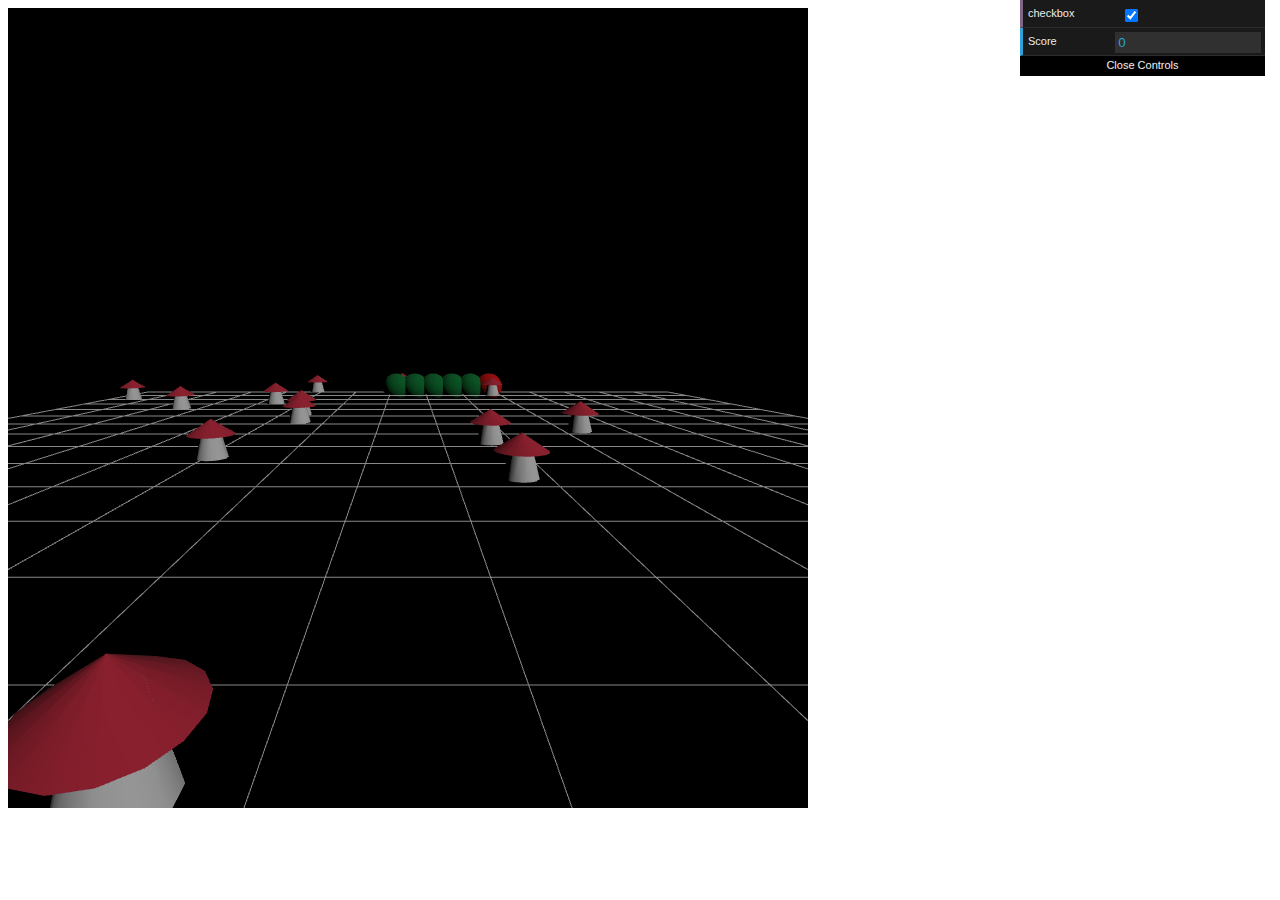
==== centipede.html @ 9a307d68 "komin einhver rétt hreyfing bara snyr í vitlausa att og síðan splittast centipedein en gera þá ekki " ====
<!DOCTYPE html>
<html>
	<head>
		<meta charset="utf-8">
		<title>Ólíkar áferðir</title>
        <link rel="stylesheet" href="./styles.css">
	</head>
	<body>
        <canvas id="c"  width="800" height="800"></canvas>
		<script src="js/three.js"></script>
        <script src="js/examples/OrbitControls.js"></script>
        <script src="js/examples/dat.gui.min.js"></script>
		<script>
            // Ná í striga
            const canvas = document.querySelector('#c');

            const size = 16;
            const divisions = 15;
            var score = 0;

            const mushroomColors = [
                0xFFB6C1,  
                0xAEC6CF,  
                0xC3E4C6,  
                0xE0BBE4
            ];

            var isShooting;
            var cameraView;


            // Skilgreina sviðsnet
			const scene = new THREE.Scene();
            scene.background = new THREE.Color( 0x000000 );
            
            // Skilgreina myndavél og staðsetja hana
            const camera = new THREE.PerspectiveCamera(75, canvas.clientWidth / canvas.clientHeight, 0.1, 1000);
            camera.position.set(0, 1.5,  12);

            // Bæta við músarstýringu
            const controls = new THREE.OrbitControls( camera, canvas );

            // Skilgreina birtingaraðferð með afbjögun (antialias)
			const renderer = new THREE.WebGLRenderer({canvas, antialias:true});

            // ----------------------Teikna gridið ------------------------------------------
            const gridHelper = new THREE.GridHelper( size, divisions );
            scene.add( gridHelper );


            //------------Hlutir--------------
            var mushrooms;
            var mushroomsStilkur ;
            var centipede;
            var alfur;
            var mushroomHits;
            let bulletActive = false;
            var bullet;
            var gui;
            var gameConfig;
            var centipedeAlive;
            var cenitpedeDirection;
            var bodyParts;
            var head;
            createGame();

            //---------------GUI---------------------------------
            gui = new dat.GUI();
            gui.add(cameraView, 'checkbox').onChange(function (value) {
                    console.log(value);
                }); 

                gameConfig = {
                    score: 0,
                };

                gui.add(gameConfig, 'score', 0).name('Score');

            function createGame(){
                mushrooms = new THREE.Object3D();
                mushroomsStilkur = new THREE.Object3D();
                centipede = new THREE.Object3D();
                bodyParts = [];
                alfur = new THREE.Object3D();
                cameraView = { checkbox: true };
                isShooting = false;

                //-------------------Teikna upp Centipede --------------------------------------
			    const ballGeometry = new THREE.SphereGeometry( 0.4, 12, 10 );

                centipede = new THREE.Object3D();
                //Hausinn
                const headMaterial = new THREE.MeshStandardMaterial({ color: 0xff0000 });
                head = new THREE.Mesh(ballGeometry, headMaterial);
                head.position.z = -8;
                head.position.y = 0.2;
                centipede.add(head);
                bodyParts.push(head);

                //Líkami
                var position = 0.5;
                for(var i = 0; i < 5; i++){
                    const standardMaterial = new THREE.MeshStandardMaterial( { color: 0x038C3E } );
                    const body = new THREE.Mesh( ballGeometry, standardMaterial );
                    body.position.x -= (i + 1) * 0.5;
                    body.position.z = -8;
                    body.position.y = 0.2;
                    centipede.add(body);
                    bodyParts.push(body);
                    position += 0.5;
                }
                scene.add(centipede);

                cenitpedeDirection = new THREE.Vector3(0.5, 0, 0);

                centipedeAlive = true;

                //------------------ Teikna sveppina ---------------------------------------------
                createMushroom(true, null);

                //-----------------Álfur-----------------------------------------------------

                function createPart(geometry, material, position, parent, yOffset) {
                    const part = new THREE.Mesh(geometry, material);
                    part.position.set(position.x, yOffset, position.z);
                    parent.add(part);
                }

                alfur = new THREE.Object3D();
                scene.add(alfur);

                const zPosition = divisions / 2 + 1;

                const leftFootGeometry = new THREE.BoxGeometry(0.6, 0.2, 0.4);
                const leftFootMaterial = new THREE.MeshBasicMaterial({ color: 0x8A65E6 });
                createPart(leftFootGeometry, leftFootMaterial, { x: 0, z: zPosition }, alfur, 0.1);

                const upperBodyGeometry = new THREE.CapsuleGeometry(0.4, 0.1, 1.5, 5);
                const upperBodyMaterial = new THREE.MeshBasicMaterial({ color: 0x638BE1 });
                createPart(upperBodyGeometry, upperBodyMaterial, { x: 0, z: zPosition }, alfur, 0.55);

                const faceAlfurGeometry = new THREE.SphereGeometry(0.3, 24, 24);
                const faceAlfurMaterial = new THREE.MeshBasicMaterial({ color: 0xE0B78D });
                createPart(faceAlfurGeometry, faceAlfurMaterial, { x: 0, z: zPosition }, alfur, 1.35);

                const hatAlfurGeometry = new THREE.ConeGeometry(0.5, 0.5, 10);
                const hatAlfurMaterial = new THREE.MeshStandardMaterial({ color: 0xEB3650 });
                createPart(hatAlfurGeometry, hatAlfurMaterial, { x: 0, z: zPosition }, alfur, 1.8);

                //-------------------- Skot -----------------------------------------
                const bulletGeometry = new THREE.IcosahedronGeometry(0.1, 5);
                const bulletMatieral = new THREE.MeshBasicMaterial( { color: 0xFFFF00 }); 
                bullet = new THREE.Mesh( bulletGeometry, bulletMatieral );

                let bulletActive = false;

                //------------GUI----------------------------------------------------------
            }
            
            function createMushroom(start, bodyPart){
                mushrooms = new THREE.Object3D();
                mushroomsStilkur = new THREE.Object3D();

                const stilkurGemotry = new THREE.CylinderGeometry(0.1, 0.2, 0.4, 10);
                const stilkurMaterial = new THREE.MeshStandardMaterial({color: 0xffffff});

                const hatGemotry = new THREE.ConeGeometry(0.3, 0.2, 16)
                const hatMaterial = new THREE.MeshStandardMaterial({color: 0xEB3650});

                if(start){
                    for (let j = -8; j <= 8; j++) {
                        var random = Math.random() * 15 - 7.5;
                        const stilkurBody = new THREE.Mesh(stilkurGemotry, stilkurMaterial);
                        stilkurBody.position.set(random, 0.25, j-0.5);

                        const hatBody = new THREE.Mesh(hatGemotry, hatMaterial);
                        hatBody.position.set(random, 0.25+0.2, j-0.5);

                        mushrooms.add(hatBody);
                        mushroomsStilkur.add(stilkurBody);
                    }
                } else {
                    const stilkurBody = new THREE.Mesh(stilkurGemotry, stilkurMaterial);
                    stilkurBody.position.set(bodyPart.position.x, 0.25, bodyPart.position.z);

                    const hatBody = new THREE.Mesh(hatGemotry, hatMaterial);
                    hatBody.position.set(bodyPart.position.x, 0.25+0.2, bodyPart.position.z);

                    mushrooms.add(hatBody);
                    mushroomsStilkur.add(stilkurBody);
                }

                scene.add(mushrooms);
                scene.add(mushroomsStilkur);

                mushroomHits = new Array(mushrooms.children.length).fill(0);
            }

            //----------------------Ljós----------------------------------------------------
            const light = new THREE.DirectionalLight(0xFFFFFF, 1);
            light.position.set(3, 3, 3);
            scene.add(light);

            function updateCentipede(){
                var collision = 0;
                var oldP = oldPosition(bodyParts);
                for(var i = 0; i < bodyParts.length; i++){
                    var bodyPart = bodyParts[i];
                    if(bodyPart.material.color.getHex() === 0xff0000){
                        var newBody = [];
                        newBody.push(bodyPart);
                        if(i + 1 < bodyParts.length ){
                            if(bodyParts[i+1].material.color.getHex() !== 0xff0000){
                                for(var j = i+1; j < bodyParts.length; j++){
                                    newBody.push(bodyParts[j]);
                                }
                            }
                        }
                        collision = centipedeMushRoomCollision(bodyPart, newBody);
                        //console.log(collision);
                    }

                    if (!bodyPart.direction) {
                        bodyPart.direction = 1; 
                    } 

                    if(collision > 0){
                        if (i === 0) {
                            bodyPart.position.z += 0.5;
                        }
                    } else if (bodyPart.position.x < -size / 2 || bodyPart.position.x > size / 2) {
                        bodyPart.position.z += 0.5;
                        bodyPart.direction *= -1;
                    } else if (bodyPart.position.z < -size / 2 || bodyPart.position.z > size / 2) {
                        bodyPart.position.z += 0.5;
                        bodyPart.direction *= -1;
                    } 

                    if(bodyPart.material.color.getHex() === 0xff0000){
                        bodyPart.position.x += 0.05 * bodyPart.direction;
                    } else {
                        bodyPart.position.x = oldP[i - 1].x-0.5;
                        bodyPart.position.z = oldP[i - 1].z;
                    }
                }
            }

            function oldPosition(bodyParts){
                var position = [];
                for(let i = 0; i < bodyParts.length; i++){
                    position.push({x:bodyParts[i].position.x, z:bodyParts[i].position.z}) ;
                }
                return position;
            }

            function oldDirections(bodyParts){
                if(!bodyParts[0].direction){
                    return null;
                }
            }

            function onKeyDown(event) {
                switch (event.keyCode) {
                    case 65: 
                        alfur.position.x -= 0.5;
                        break;
                    case 68: 
                        alfur.position.x += 0.5;
                        break;
                    case 32:
                        shoot();
                        break;
                }
            }

            document.addEventListener('keydown', onKeyDown);

            function shoot(){
                if (!bulletActive) {
                    const vector = new THREE.Vector3(0, 0, -1);
                    bullet.position.set(alfur.position.x, 0.1, divisions/2+0.5);
                    bullet.velocity = vector.multiplyScalar(0.2);
                    scene.add(bullet);
                    bulletActive = true;
                }
            }

            function handleBulletCollision() {
                for (let i = 0; i < mushrooms.children.length; i++) {
                    if (mushroomHits[i] < 4) {
                        const mushroom = mushrooms.children[i];
                        const mushroomPosition = mushroom.position;
                        const distance = bullet.position.distanceTo(mushroomPosition);
                        if (distance < 0.5) {
                            mushroomHits[i]++;
                            scene.remove(bullet);
                            bulletActive = false;
         
                            const hatMaterial = new THREE.MeshStandardMaterial({ color: mushroomColors[mushroomHits[i] -1]});
                            mushroom.material = hatMaterial;

                            if (mushroomHits[i] === 4) {
                                updateScore(1);
                                mushrooms.remove(mushroom);
                                mushroomsStilkur.remove(mushroomsStilkur.children[i]);
                            }
                            break;
                        } 
                    }
                }

                for (let i = 0; i < centipede.children.length; i++) {
                    const bodyPart = centipede.children[i];
                    const bodyPartPosition = bodyPart.position;
                    const distance = bullet.position.distanceTo(bodyPartPosition);
                    if (distance < 0.5) {
                        scene.remove(bullet);
                        bulletActive = false;
                        if(centipede.children[i].material.color.getHex() === 0xff0000){
                            updateScore(100);
                        } else {
                            updateScore(10);
                        }

                        if(centipede.children[i+1].material !== undefined && i+1 < bodyParts.length){
                            centipede.children[i+1].material.color.set(0xff0000);
                            centipede.children[i].material.color.set(0xffffff);
                        }
                        centipede.remove(bodyPart);

                        //console.log(bodyParts);
                        createMushroom(false, bodyPart);                     
                        break;
                    } 
                    
                }
            }


            function centipedeMushRoomCollision(headP, bodyParts) {
                for (let i = 0; i < mushrooms.children.length; i++) {
                    const mushroom = mushrooms.children[i];
                    const mushroomPosition = mushroom.position;
                    const distance = headP.position.distanceTo(mushroomPosition);

                    if (distance < 0.8) {
    
                        const directionToMushroom = new THREE.Vector3().copy(mushroomPosition).sub(headP.position).normalize();
                        const newDirectionZ = new THREE.Vector3(0, 0, -1);

                        const newDirectionX = new THREE.Vector3(-0.5, 0, 0);

                        const newHeadPositionZ = new THREE.Vector3().copy(headP.position).add(newDirectionZ);
                        const newHeadPositionX = new THREE.Vector3().copy(headP.position).add(newDirectionX);

                        let canMoveZ = true;
                        let canMoveX = true;

                        for (let i = 0; i < bodyParts.length; i++) {
                            const part = bodyParts[i];
                            const distanceZ = part.position.distanceTo(newHeadPositionZ);
                            const distanceX = part.position.distanceTo(newHeadPositionX);

                            if (distanceZ < 0.4) {
                                canMoveZ = false;
                            }
                            if (distanceX < 0.4) {
                                canMoveX = false;
                            }
                        }

                        if (canMoveZ) {
                            cenitpedeDirection.copy(newDirectionZ);
                        } else if (canMoveX) {
                            cenitpedeDirection.copy(newDirectionX);
                        }
      
                        return true;
                    }
                }
                return false;
            }

            function checkGameResult() {
                if (centipede.children.length === 0) {
                    showGameOverlay('You Win!');
                    centipedeAlive = false;
                } else {
                    for (var i = 0; i < centipede.children.length; i++) {
                        if (centipede.children[i].position.z >= alfur.children[0].position.z +0.5) {
                            showGameOverlay('You Lose!');
                            centipedeAlive = false;
                            break;
                        }
                    }
                }

                
            }

			const animate = function () {
				requestAnimationFrame( animate );

                if (bulletActive) {
                    bullet.position.add(bullet.velocity);
                    handleBulletCollision();
                } 
                if(bullet.position.z < -8){
                    bulletActive = false;
                    scene.remove(bullet);
                }

                if(cameraView.checkbox){
                    camera.position.set(alfur.position.x, 1.5, divisions / 2+0.5);
                } else {
                    camera.position.set(0, 5, 16)
                }

                updateCentipede();
	

				renderer.render( scene, camera );

                if (centipedeAlive) {
                    checkGameResult();
                }
			};

			animate();

            function updateScore(points) {
                score += points;
                gameConfig.score = score;
                gui.updateDisplay();
            }

            function showGameOverlay(message) {
                const gameOverlay = document.getElementById('gameOverlay');
                const gameMessage = document.getElementById('gameMessage');

                gameMessage.textContent = message;
                gameOverlay.style.display = 'flex';
            }

            function hideGameOverlay() {
                const gameOverlay = document.getElementById('gameOverlay');
                gameOverlay.style.display = 'none';
            }

            function restart(){
                scene.remove(centipede);
                scene.remove(mushrooms);
                scene.remove(mushroomsStilkur);
                scene.remove(alfur);
                gui.remove(gui.add(cameraView, 'checkbox').onChange(function (value) {
                    console.log(value);
                }));
                gui.remove(gui.add(gameConfig, 'score', 0).name('Score'))
                console.log(gameConfig.score);
                hideGameOverlay();
                createGame();

                    // Initialize the GUI settings
                cameraView.checkbox = true;
                gameConfig.score = 0;
                gui.add(cameraView, 'checkbox').onChange(function (value) {
                    console.log(value);
                });
                gui.add(gameConfig, 'score', 0).name('Score');
            }

		</script>
        <div id="gameOverlay" style="display: none;">
            <div id="gameMessage">You Win!</div>
            <button id="restartButton" onclick=restart()>Restart</button>
        </div>
        
	</body>
</html>
---- styles.css ----
body {
    background-color: white;
    display: flex;
}

.score {
    margin: 2rem;
    background-color: #a3b18a;
    height: 30%;
    padding: 1rem;
    width: 20%;
}

#gameOverlay {
    position: absolute;
    top: 0.5%;
    left: 0.5%;
    width: 800px;
    height: 800px;
    background: rgba(0, 0, 0, 0.5);
    display: flex;
    align-items: center;
    justify-content: center;
    z-index: 100;
}

#gameMessage {
    font-size: 24px;
    color: white;
    background: rgba(0, 0, 0, 0.7);
    margin-right: 1rem;
    padding: 20px;
    border-radius: 5px;
}
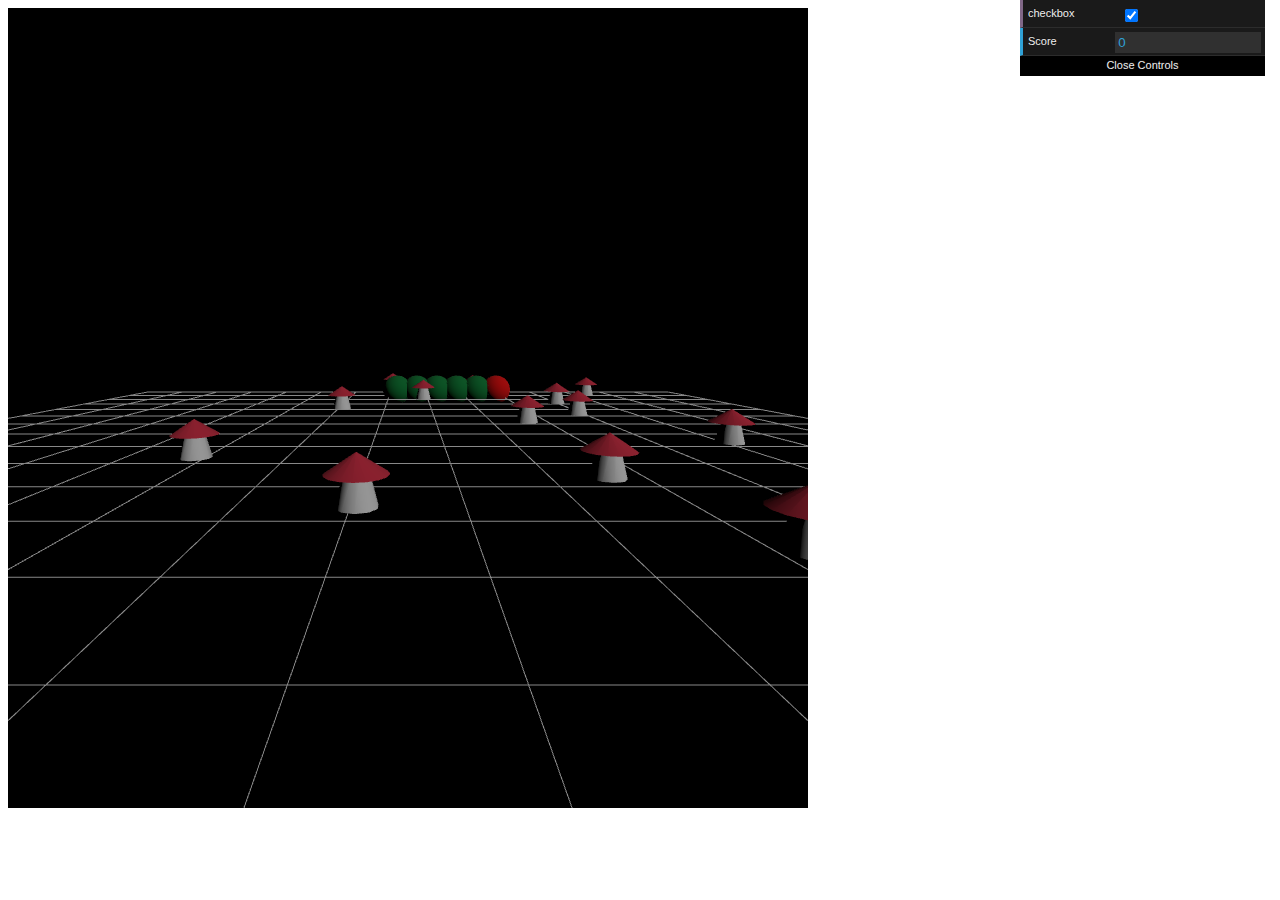
==== commit c651691f: "vinna í restart og collision" ====
--- a/centipede.html
+++ b/centipede.html
@@ -49,9 +49,6 @@
 
 
             //------------Hlutir--------------
-            var mushrooms;
-            var mushroomsStilkur ;
-            var centipede;
             var alfur;
             var mushroomHits;
             let bulletActive = false;
@@ -62,24 +59,15 @@
             var cenitpedeDirection;
             var bodyParts;
             var head;
+            var mushrooms;
+            var mushroomsStilkur;
+            var centipede;
+
             createGame();
 
             //---------------GUI---------------------------------
-            gui = new dat.GUI();
-            gui.add(cameraView, 'checkbox').onChange(function (value) {
-                    console.log(value);
-                }); 
-
-                gameConfig = {
-                    score: 0,
-                };
-
-                gui.add(gameConfig, 'score', 0).name('Score');
 
             function createGame(){
-                mushrooms = new THREE.Object3D();
-                mushroomsStilkur = new THREE.Object3D();
-                centipede = new THREE.Object3D();
                 bodyParts = [];
                 alfur = new THREE.Object3D();
                 cameraView = { checkbox: true };
@@ -155,6 +143,16 @@
                 let bulletActive = false;
 
                 //------------GUI----------------------------------------------------------
+                gui = new dat.GUI();
+                gui.add(cameraView, 'checkbox').onChange(function (value) {
+                    console.log(value);
+                }); 
+
+                gameConfig = {
+                    score: 0,
+                };
+
+                gui.add(gameConfig, 'score', 0).name('Score');
             }
             
             function createMushroom(start, bodyPart){
@@ -206,7 +204,9 @@
                 var oldP = oldPosition(bodyParts);
                 for(var i = 0; i < bodyParts.length; i++){
                     var bodyPart = bodyParts[i];
+
                     if(bodyPart.material.color.getHex() === 0xff0000){
+                       /*
                         var newBody = [];
                         newBody.push(bodyPart);
                         if(i + 1 < bodyParts.length ){
@@ -216,18 +216,16 @@
                                 }
                             }
                         }
-                        collision = centipedeMushRoomCollision(bodyPart, newBody);
-                        //console.log(collision);
+                       */
+                        collision = centipedeMushRoomCollision(bodyPart);
                     }
 
                     if (!bodyPart.direction) {
                         bodyPart.direction = 1; 
                     } 
 
-                    if(collision > 0){
-                        if (i === 0) {
-                            bodyPart.position.z += 0.5;
-                        }
+                    if(collision ){
+                        bodyPart.position.z += 0.5;
                     } else if (bodyPart.position.x < -size / 2 || bodyPart.position.x > size / 2) {
                         bodyPart.position.z += 0.5;
                         bodyPart.direction *= -1;
@@ -238,7 +236,7 @@
 
                     if(bodyPart.material.color.getHex() === 0xff0000){
                         bodyPart.position.x += 0.05 * bodyPart.direction;
-                    } else {
+                    } else if(i !== 0) {
                         bodyPart.position.x = oldP[i - 1].x-0.5;
                         bodyPart.position.z = oldP[i - 1].z;
                     }
@@ -251,12 +249,6 @@
                     position.push({x:bodyParts[i].position.x, z:bodyParts[i].position.z}) ;
                 }
                 return position;
-            }
-
-            function oldDirections(bodyParts){
-                if(!bodyParts[0].direction){
-                    return null;
-                }
             }
 
             function onKeyDown(event) {
@@ -322,13 +314,12 @@
                             updateScore(10);
                         }
 
-                        if(centipede.children[i+1].material !== undefined && i+1 < bodyParts.length){
+                        if(centipede.children[i+1] !== undefined && i+1 < bodyParts.length){
                             centipede.children[i+1].material.color.set(0xff0000);
                             centipede.children[i].material.color.set(0xffffff);
                         }
                         centipede.remove(bodyPart);
 
-                        //console.log(bodyParts);
                         createMushroom(false, bodyPart);                     
                         break;
                     } 
@@ -337,14 +328,14 @@
             }
 
 
-            function centipedeMushRoomCollision(headP, bodyParts) {
+            function centipedeMushRoomCollision(headP) {
                 for (let i = 0; i < mushrooms.children.length; i++) {
                     const mushroom = mushrooms.children[i];
                     const mushroomPosition = mushroom.position;
                     const distance = headP.position.distanceTo(mushroomPosition);
 
                     if (distance < 0.8) {
-    
+                        console.log("true");
                         const directionToMushroom = new THREE.Vector3().copy(mushroomPosition).sub(headP.position).normalize();
                         const newDirectionZ = new THREE.Vector3(0, 0, -1);
 
@@ -448,19 +439,18 @@
             }
 
             function restart(){
-                scene.remove(centipede);
                 scene.remove(mushrooms);
                 scene.remove(mushroomsStilkur);
+                centipede.clear();
+                mushrooms.clear();
+                mushroomsStilkur.clear();
+ 
                 scene.remove(alfur);
-                gui.remove(gui.add(cameraView, 'checkbox').onChange(function (value) {
-                    console.log(value);
-                }));
-                gui.remove(gui.add(gameConfig, 'score', 0).name('Score'))
-                console.log(gameConfig.score);
                 hideGameOverlay();
                 createGame();
 
                     // Initialize the GUI settings
+                gui.destroy();
                 cameraView.checkbox = true;
                 gameConfig.score = 0;
                 gui.add(cameraView, 'checkbox').onChange(function (value) {
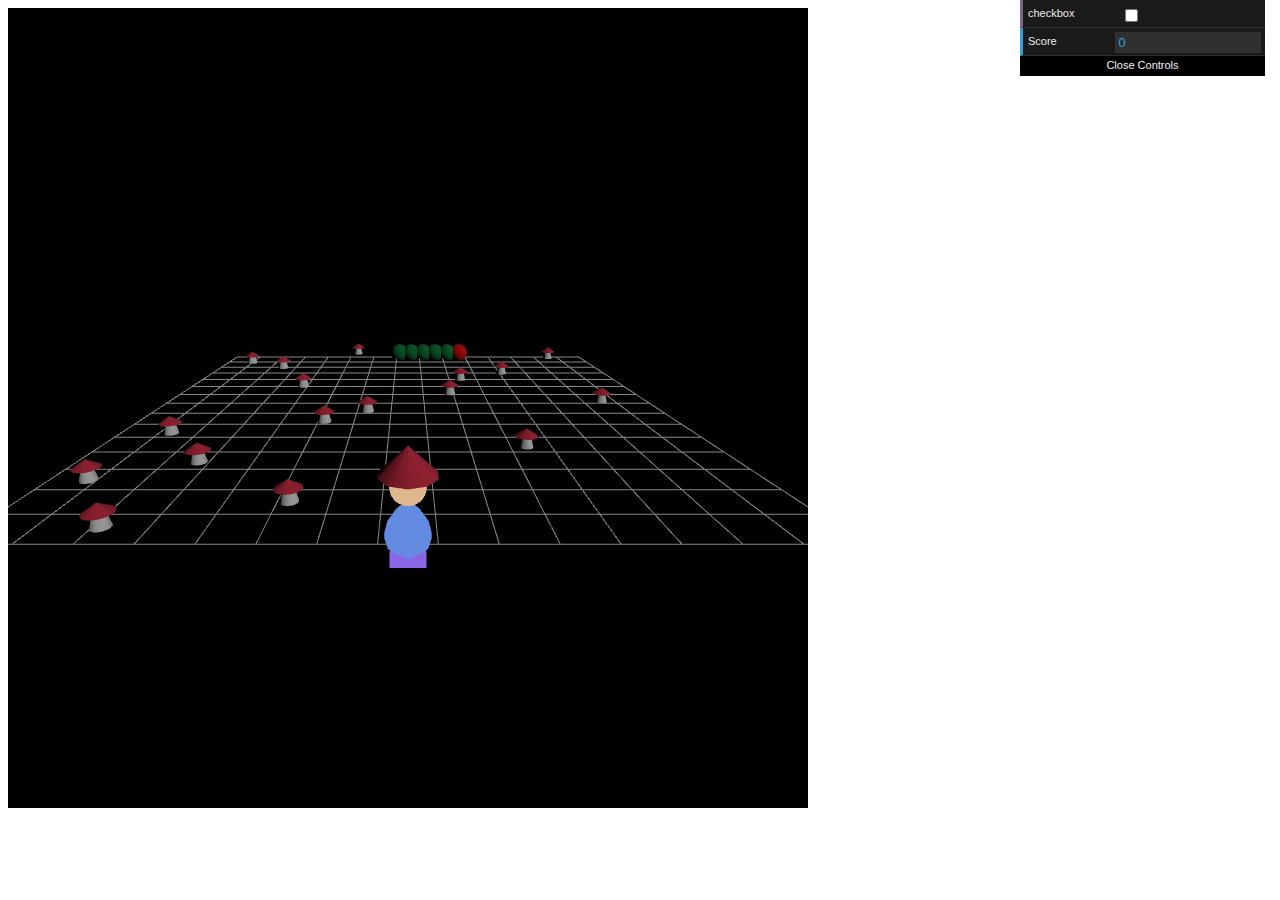
==== commit cbf65dc9: "allt til nema hreyfing ormsins við enda canvas" ====
--- a/centipede.html
+++ b/centipede.html
@@ -35,7 +35,7 @@
             
             // Skilgreina myndavél og staðsetja hana
             const camera = new THREE.PerspectiveCamera(75, canvas.clientWidth / canvas.clientHeight, 0.1, 1000);
-            camera.position.set(0, 1.5,  12);
+            camera.position.set(0, 5, 16);
 
             // Bæta við músarstýringu
             const controls = new THREE.OrbitControls( camera, canvas );
@@ -49,7 +49,6 @@
 
 
             //------------Hlutir--------------
-            var alfur;
             var mushroomHits;
             let bulletActive = false;
             var bullet;
@@ -64,8 +63,37 @@
             var centipede;
 
             createGame();
-
-            //---------------GUI---------------------------------
+            createAlf();
+
+            function createAlf(){
+                function createPart(geometry, material, position, parent, yOffset) {
+                    const part = new THREE.Mesh(geometry, material);
+                    part.position.set(position.x, yOffset, position.z);
+                    parent.add(part);
+                }
+
+                alfur = new THREE.Object3D();
+                scene.add(alfur);
+
+                const zPosition = divisions / 2 + 1;
+
+                const leftFootGeometry = new THREE.BoxGeometry(0.6, 0.2, 0.4);
+                const leftFootMaterial = new THREE.MeshBasicMaterial({ color: 0x8A65E6 });
+                createPart(leftFootGeometry, leftFootMaterial, { x: 0, z: zPosition }, alfur, 0.1);
+
+                const upperBodyGeometry = new THREE.CapsuleGeometry(0.4, 0.1, 1.5, 5);
+                const upperBodyMaterial = new THREE.MeshBasicMaterial({ color: 0x638BE1 });
+                createPart(upperBodyGeometry, upperBodyMaterial, { x: 0, z: zPosition }, alfur, 0.55);
+
+                const faceAlfurGeometry = new THREE.SphereGeometry(0.3, 24, 24);
+                const faceAlfurMaterial = new THREE.MeshBasicMaterial({ color: 0xE0B78D });
+                createPart(faceAlfurGeometry, faceAlfurMaterial, { x: 0, z: zPosition }, alfur, 1.35);
+
+                const hatAlfurGeometry = new THREE.ConeGeometry(0.5, 0.5, 10);
+                const hatAlfurMaterial = new THREE.MeshStandardMaterial({ color: 0xEB3650 });
+                createPart(hatAlfurGeometry, hatAlfurMaterial, { x: 0, z: zPosition }, alfur, 1.8);
+            }
+
 
             function createGame(){
                 bodyParts = [];
@@ -106,35 +134,6 @@
                 //------------------ Teikna sveppina ---------------------------------------------
                 createMushroom(true, null);
 
-                //-----------------Álfur-----------------------------------------------------
-
-                function createPart(geometry, material, position, parent, yOffset) {
-                    const part = new THREE.Mesh(geometry, material);
-                    part.position.set(position.x, yOffset, position.z);
-                    parent.add(part);
-                }
-
-                alfur = new THREE.Object3D();
-                scene.add(alfur);
-
-                const zPosition = divisions / 2 + 1;
-
-                const leftFootGeometry = new THREE.BoxGeometry(0.6, 0.2, 0.4);
-                const leftFootMaterial = new THREE.MeshBasicMaterial({ color: 0x8A65E6 });
-                createPart(leftFootGeometry, leftFootMaterial, { x: 0, z: zPosition }, alfur, 0.1);
-
-                const upperBodyGeometry = new THREE.CapsuleGeometry(0.4, 0.1, 1.5, 5);
-                const upperBodyMaterial = new THREE.MeshBasicMaterial({ color: 0x638BE1 });
-                createPart(upperBodyGeometry, upperBodyMaterial, { x: 0, z: zPosition }, alfur, 0.55);
-
-                const faceAlfurGeometry = new THREE.SphereGeometry(0.3, 24, 24);
-                const faceAlfurMaterial = new THREE.MeshBasicMaterial({ color: 0xE0B78D });
-                createPart(faceAlfurGeometry, faceAlfurMaterial, { x: 0, z: zPosition }, alfur, 1.35);
-
-                const hatAlfurGeometry = new THREE.ConeGeometry(0.5, 0.5, 10);
-                const hatAlfurMaterial = new THREE.MeshStandardMaterial({ color: 0xEB3650 });
-                createPart(hatAlfurGeometry, hatAlfurMaterial, { x: 0, z: zPosition }, alfur, 1.8);
-
                 //-------------------- Skot -----------------------------------------
                 const bulletGeometry = new THREE.IcosahedronGeometry(0.1, 5);
                 const bulletMatieral = new THREE.MeshBasicMaterial( { color: 0xFFFF00 }); 
@@ -143,27 +142,46 @@
                 let bulletActive = false;
 
                 //------------GUI----------------------------------------------------------
-                gui = new dat.GUI();
-                gui.add(cameraView, 'checkbox').onChange(function (value) {
-                    console.log(value);
-                }); 
+                createGUI();
+            }
+
+            function createGUI(){
+                if(gui){
+                    gui.destroy();
+                }           
+
+                gui = new dat.GUI(); 
 
                 gameConfig = {
                     score: 0,
+                    checkbox: false
                 };
+
+                gui.add(gameConfig, 'checkbox').onChange(function (value) {
+                    if(value){
+                        camera.position.set(alfur.position.x, 1.5, divisions / 2+0.5);
+                    } else {
+                        camera.position.set(0, 5, 16);
+                    }
+                });
 
                 gui.add(gameConfig, 'score', 0).name('Score');
             }
             
             function createMushroom(start, bodyPart){
-                mushrooms = new THREE.Object3D();
-                mushroomsStilkur = new THREE.Object3D();
+                if(start){
+                    mushrooms = new THREE.Object3D();
+                    mushroomsStilkur = new THREE.Object3D();
+                }
 
                 const stilkurGemotry = new THREE.CylinderGeometry(0.1, 0.2, 0.4, 10);
                 const stilkurMaterial = new THREE.MeshStandardMaterial({color: 0xffffff});
 
                 const hatGemotry = new THREE.ConeGeometry(0.3, 0.2, 16)
                 const hatMaterial = new THREE.MeshStandardMaterial({color: 0xEB3650});
+
+                var stilkurBody = new THREE.Mesh(stilkurGemotry, stilkurMaterial);
+                const hatBody = new THREE.Mesh(hatGemotry, hatMaterial);
 
                 if(start){
                     for (let j = -8; j <= 8; j++) {
@@ -176,6 +194,7 @@
 
                         mushrooms.add(hatBody);
                         mushroomsStilkur.add(stilkurBody);
+                        mushroomHits = new Array(mushrooms.children.length).fill(0);
                     }
                 } else {
                     const stilkurBody = new THREE.Mesh(stilkurGemotry, stilkurMaterial);
@@ -186,12 +205,12 @@
 
                     mushrooms.add(hatBody);
                     mushroomsStilkur.add(stilkurBody);
+                    mushroomHits.push(0);
+                    console.log(mushroomHits);
                 }
 
                 scene.add(mushrooms);
                 scene.add(mushroomsStilkur);
-
-                mushroomHits = new Array(mushrooms.children.length).fill(0);
             }
 
             //----------------------Ljós----------------------------------------------------
@@ -206,27 +225,14 @@
                     var bodyPart = bodyParts[i];
 
                     if(bodyPart.material.color.getHex() === 0xff0000){
-                       /*
-                        var newBody = [];
-                        newBody.push(bodyPart);
-                        if(i + 1 < bodyParts.length ){
-                            if(bodyParts[i+1].material.color.getHex() !== 0xff0000){
-                                for(var j = i+1; j < bodyParts.length; j++){
-                                    newBody.push(bodyParts[j]);
-                                }
-                            }
-                        }
-                       */
                         collision = centipedeMushRoomCollision(bodyPart);
                     }
-
-                    if (!bodyPart.direction) {
-                        bodyPart.direction = 1; 
-                    } 
 
                     if(collision ){
                         bodyPart.position.z += 0.5;
-                    } else if (bodyPart.position.x < -size / 2 || bodyPart.position.x > size / 2) {
+                    }
+                    
+                    if (bodyPart.position.x < -size / 2 || bodyPart.position.x > size / 2) {
                         bodyPart.position.z += 0.5;
                         bodyPart.direction *= -1;
                     } else if (bodyPart.position.z < -size / 2 || bodyPart.position.z > size / 2) {
@@ -237,7 +243,7 @@
                     if(bodyPart.material.color.getHex() === 0xff0000){
                         bodyPart.position.x += 0.05 * bodyPart.direction;
                     } else if(i !== 0) {
-                        bodyPart.position.x = oldP[i - 1].x-0.5;
+                        bodyPart.position.x = oldP[i - 1].x + (-0.5 * bodyPart.direction);
                         bodyPart.position.z = oldP[i - 1].z;
                     }
                 }
@@ -246,7 +252,10 @@
             function oldPosition(bodyParts){
                 var position = [];
                 for(let i = 0; i < bodyParts.length; i++){
-                    position.push({x:bodyParts[i].position.x, z:bodyParts[i].position.z}) ;
+                    if(!bodyParts[i].direction){
+                        bodyParts[i].direction = 1;
+                    }
+                    position.push({x:bodyParts[i].position.x, z:bodyParts[i].position.z, direction:bodyParts[i].direction}) ;
                 }
                 return position;
             }
@@ -255,9 +264,15 @@
                 switch (event.keyCode) {
                     case 65: 
                         alfur.position.x -= 0.5;
+                        if(gameConfig.checkbox){
+                            camera.position.x -= 0.5;
+                        }
                         break;
                     case 68: 
                         alfur.position.x += 0.5;
+                        if(gameConfig.checkbox){
+                            camera.position.x += 0.5;
+                        }
                         break;
                     case 32:
                         shoot();
@@ -280,21 +295,22 @@
             function handleBulletCollision() {
                 for (let i = 0; i < mushrooms.children.length; i++) {
                     if (mushroomHits[i] < 4) {
-                        const mushroom = mushrooms.children[i];
+                        const mushroom = mushroomsStilkur.children[i];
+                        const mushroomHat = mushrooms.children[i];
                         const mushroomPosition = mushroom.position;
                         const distance = bullet.position.distanceTo(mushroomPosition);
-                        if (distance < 0.5) {
+                        if (distance < 0.7) {
                             mushroomHits[i]++;
                             scene.remove(bullet);
                             bulletActive = false;
          
                             const hatMaterial = new THREE.MeshStandardMaterial({ color: mushroomColors[mushroomHits[i] -1]});
-                            mushroom.material = hatMaterial;
+                            mushroomHat.material = hatMaterial;
 
                             if (mushroomHits[i] === 4) {
                                 updateScore(1);
-                                mushrooms.remove(mushroom);
-                                mushroomsStilkur.remove(mushroomsStilkur.children[i]);
+                                mushrooms.remove(mushroomHat);
+                                mushroomsStilkur.remove(mushroom);
                             }
                             break;
                         } 
@@ -334,38 +350,7 @@
                     const mushroomPosition = mushroom.position;
                     const distance = headP.position.distanceTo(mushroomPosition);
 
-                    if (distance < 0.8) {
-                        console.log("true");
-                        const directionToMushroom = new THREE.Vector3().copy(mushroomPosition).sub(headP.position).normalize();
-                        const newDirectionZ = new THREE.Vector3(0, 0, -1);
-
-                        const newDirectionX = new THREE.Vector3(-0.5, 0, 0);
-
-                        const newHeadPositionZ = new THREE.Vector3().copy(headP.position).add(newDirectionZ);
-                        const newHeadPositionX = new THREE.Vector3().copy(headP.position).add(newDirectionX);
-
-                        let canMoveZ = true;
-                        let canMoveX = true;
-
-                        for (let i = 0; i < bodyParts.length; i++) {
-                            const part = bodyParts[i];
-                            const distanceZ = part.position.distanceTo(newHeadPositionZ);
-                            const distanceX = part.position.distanceTo(newHeadPositionX);
-
-                            if (distanceZ < 0.4) {
-                                canMoveZ = false;
-                            }
-                            if (distanceX < 0.4) {
-                                canMoveX = false;
-                            }
-                        }
-
-                        if (canMoveZ) {
-                            cenitpedeDirection.copy(newDirectionZ);
-                        } else if (canMoveX) {
-                            cenitpedeDirection.copy(newDirectionX);
-                        }
-      
+                    if (distance < 0.8) {      
                         return true;
                     }
                 }
@@ -378,6 +363,7 @@
                     centipedeAlive = false;
                 } else {
                     for (var i = 0; i < centipede.children.length; i++) {
+                        //console.log(alfur.children);
                         if (centipede.children[i].position.z >= alfur.children[0].position.z +0.5) {
                             showGameOverlay('You Lose!');
                             centipedeAlive = false;
@@ -400,16 +386,8 @@
                     bulletActive = false;
                     scene.remove(bullet);
                 }
-
-                if(cameraView.checkbox){
-                    camera.position.set(alfur.position.x, 1.5, divisions / 2+0.5);
-                } else {
-                    camera.position.set(0, 5, 16)
-                }
-
                 updateCentipede();
 	
-
 				renderer.render( scene, camera );
 
                 if (centipedeAlive) {
@@ -439,24 +417,23 @@
             }
 
             function restart(){
-                scene.remove(mushrooms);
+                for(var i =0; i < mushrooms.children.length; i++){
+                    scene.remove(mushrooms.children[i]);
+                } 
                 scene.remove(mushroomsStilkur);
                 centipede.clear();
                 mushrooms.clear();
                 mushroomsStilkur.clear();
  
                 scene.remove(alfur);
+                alfur.clear();
+
                 hideGameOverlay();
                 createGame();
-
-                    // Initialize the GUI settings
-                gui.destroy();
-                cameraView.checkbox = true;
-                gameConfig.score = 0;
-                gui.add(cameraView, 'checkbox').onChange(function (value) {
-                    console.log(value);
-                });
-                gui.add(gameConfig, 'score', 0).name('Score');
+                createAlf();
+                createGUI();
+
+                score = 0;
             }
 
 		</script>
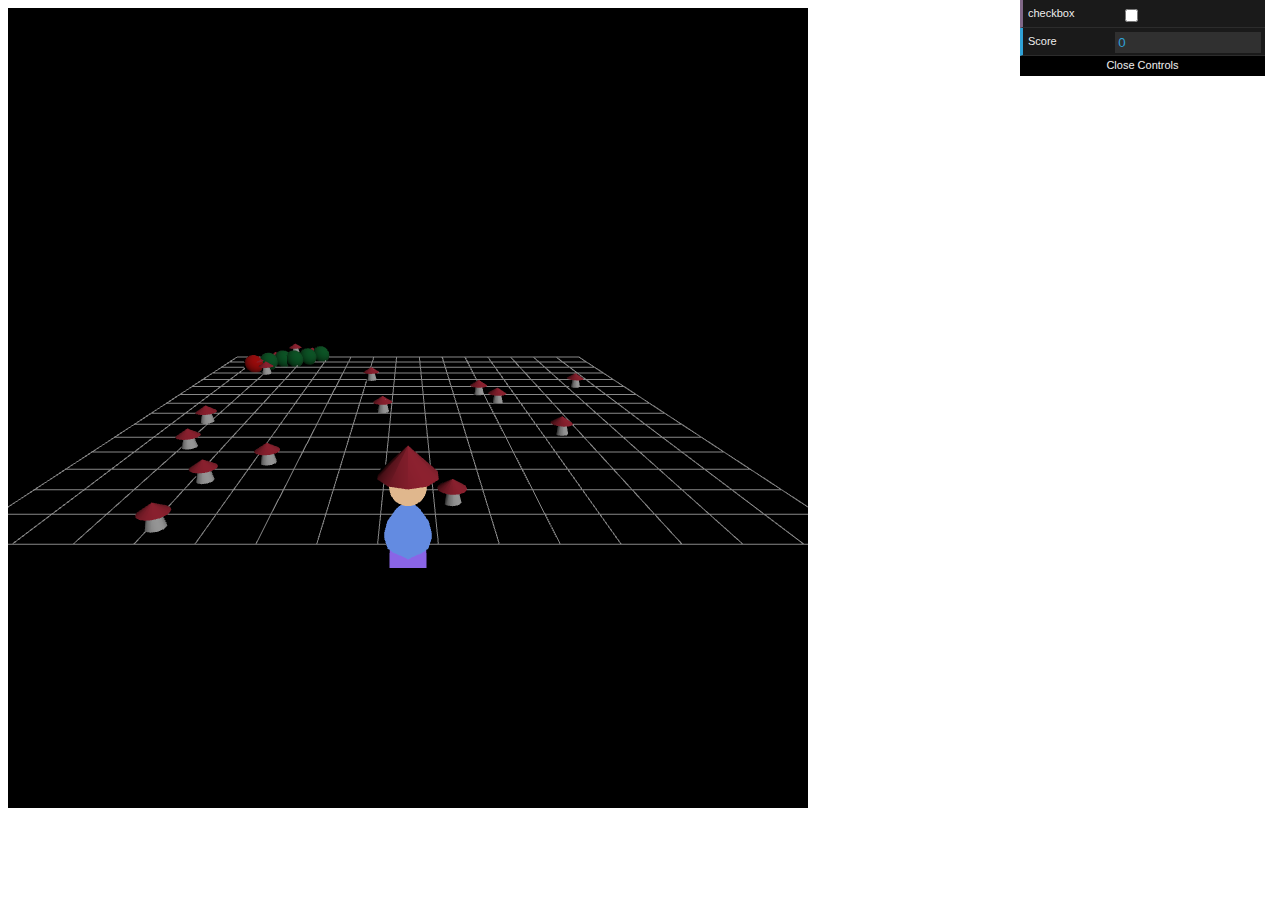
==== commit 5ea3d087: "allt komið nema hraði centipedsins" ====
--- a/centipede.html
+++ b/centipede.html
@@ -17,6 +17,7 @@
             const size = 16;
             const divisions = 15;
             var score = 0;
+            var speed = 0.4;
 
             const mushroomColors = [
                 0xFFB6C1,  
@@ -123,9 +124,11 @@
                     body.position.y = 0.2;
                     centipede.add(body);
                     bodyParts.push(body);
+                    console.log(body.position);
                     position += 0.5;
                 }
                 scene.add(centipede);
+                
 
                 cenitpedeDirection = new THREE.Vector3(0.5, 0, 0);
 
@@ -241,9 +244,9 @@
                     } 
 
                     if(bodyPart.material.color.getHex() === 0xff0000){
-                        bodyPart.position.x += 0.05 * bodyPart.direction;
+                        bodyPart.position.x += 0.5 * bodyPart.direction;
                     } else if(i !== 0) {
-                        bodyPart.position.x = oldP[i - 1].x + (-0.5 * bodyPart.direction);
+                        bodyPart.position.x = oldP[i - 1].x;
                         bodyPart.position.z = oldP[i - 1].z;
                     }
                 }
@@ -363,7 +366,6 @@
                     centipedeAlive = false;
                 } else {
                     for (var i = 0; i < centipede.children.length; i++) {
-                        //console.log(alfur.children);
                         if (centipede.children[i].position.z >= alfur.children[0].position.z +0.5) {
                             showGameOverlay('You Lose!');
                             centipedeAlive = false;
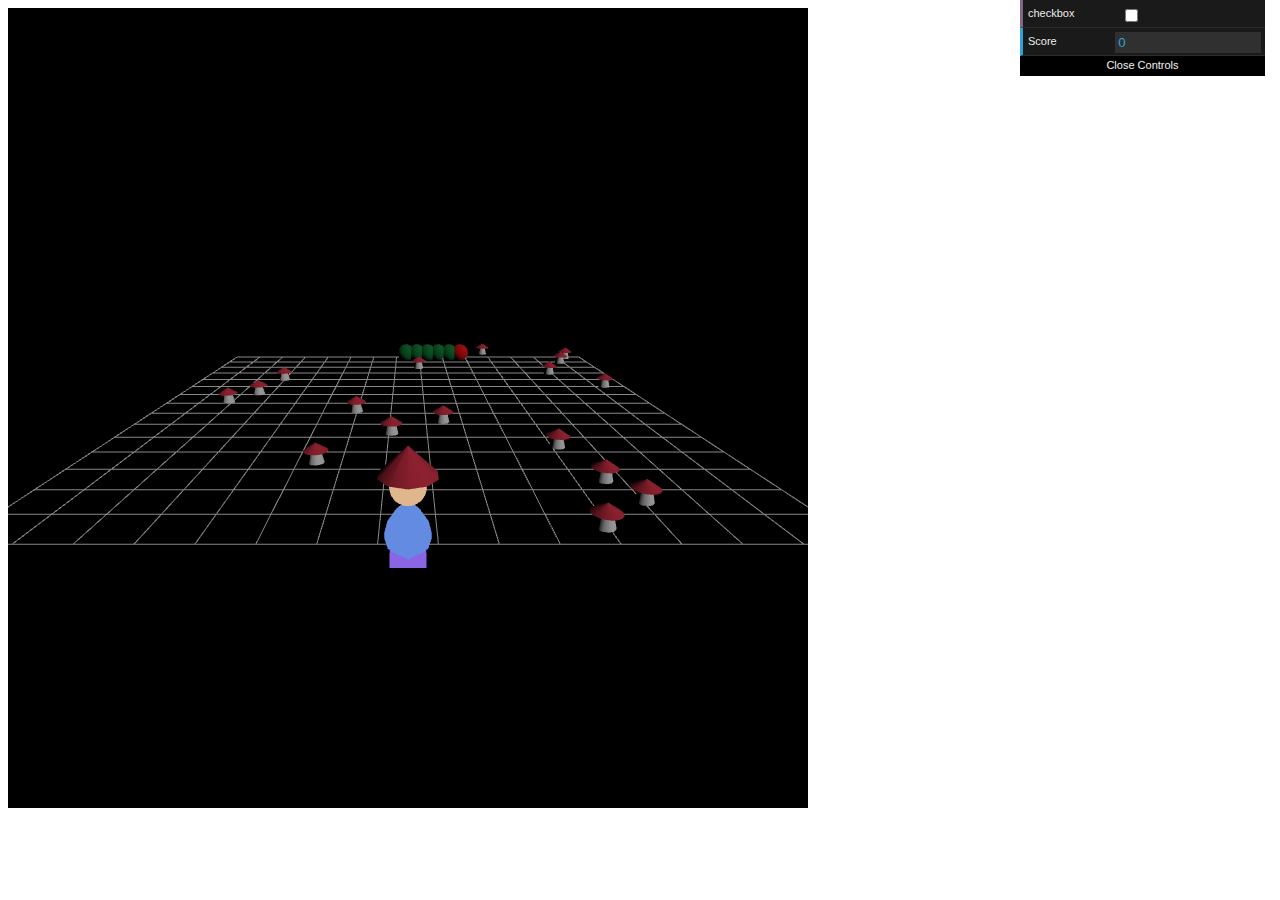
==== commit ad8e5212: "heaði centipedes kominn, hreyfingin en hann fer ekki rétt niður z-ásinn, síðan þarf að skoða sveppin" ====
--- a/centipede.html
+++ b/centipede.html
@@ -17,7 +17,7 @@
             const size = 16;
             const divisions = 15;
             var score = 0;
-            var speed = 0.4;
+            var speed = 0.05;
 
             const mushroomColors = [
                 0xFFB6C1,  
@@ -62,6 +62,7 @@
             var mushrooms;
             var mushroomsStilkur;
             var centipede;
+            var centipedeOrigin;
 
             createGame();
             createAlf();
@@ -98,6 +99,7 @@
 
             function createGame(){
                 bodyParts = [];
+                centipedeOrigin = [];
                 alfur = new THREE.Object3D();
                 cameraView = { checkbox: true };
                 isShooting = false;
@@ -113,6 +115,7 @@
                 head.position.y = 0.2;
                 centipede.add(head);
                 bodyParts.push(head);
+                centipedeOrigin.push(head);
 
                 //Líkami
                 var position = 0.5;
@@ -124,7 +127,7 @@
                     body.position.y = 0.2;
                     centipede.add(body);
                     bodyParts.push(body);
-                    console.log(body.position);
+                    centipedeOrigin.push(body);
                     position += 0.5;
                 }
                 scene.add(centipede);
@@ -209,7 +212,6 @@
                     mushrooms.add(hatBody);
                     mushroomsStilkur.add(stilkurBody);
                     mushroomHits.push(0);
-                    console.log(mushroomHits);
                 }
 
                 scene.add(mushrooms);
@@ -221,48 +223,7 @@
             light.position.set(3, 3, 3);
             scene.add(light);
 
-            function updateCentipede(){
-                var collision = 0;
-                var oldP = oldPosition(bodyParts);
-                for(var i = 0; i < bodyParts.length; i++){
-                    var bodyPart = bodyParts[i];
-
-                    if(bodyPart.material.color.getHex() === 0xff0000){
-                        collision = centipedeMushRoomCollision(bodyPart);
-                    }
-
-                    if(collision ){
-                        bodyPart.position.z += 0.5;
-                    }
-                    
-                    if (bodyPart.position.x < -size / 2 || bodyPart.position.x > size / 2) {
-                        bodyPart.position.z += 0.5;
-                        bodyPart.direction *= -1;
-                    } else if (bodyPart.position.z < -size / 2 || bodyPart.position.z > size / 2) {
-                        bodyPart.position.z += 0.5;
-                        bodyPart.direction *= -1;
-                    } 
-
-                    if(bodyPart.material.color.getHex() === 0xff0000){
-                        bodyPart.position.x += 0.5 * bodyPart.direction;
-                    } else if(i !== 0) {
-                        bodyPart.position.x = oldP[i - 1].x;
-                        bodyPart.position.z = oldP[i - 1].z;
-                    }
-                }
-            }
-
-            function oldPosition(bodyParts){
-                var position = [];
-                for(let i = 0; i < bodyParts.length; i++){
-                    if(!bodyParts[i].direction){
-                        bodyParts[i].direction = 1;
-                    }
-                    position.push({x:bodyParts[i].position.x, z:bodyParts[i].position.z, direction:bodyParts[i].direction}) ;
-                }
-                return position;
-            }
-
+            //----------------KeyEvent--------------------------------------------------------
             function onKeyDown(event) {
                 switch (event.keyCode) {
                     case 65: 
@@ -285,6 +246,51 @@
 
             document.addEventListener('keydown', onKeyDown);
 
+            //--------------------Centipede movement--------------------------------------------
+
+            function updateCentipede(){
+                var collision = 0;
+                var oldP = oldPosition(bodyParts);
+                var outOfCanvas = false;
+                for(var i = 0; i < bodyParts.length; i++){
+                    var bodyPart = bodyParts[i];
+                    if(!bodyPart.direction){
+                        bodyPart.direction = 1;
+                    }
+
+                    if(bodyPart.material.color.getHex() === 0xff0000){
+                        collision = centipedeMushRoomCollision(bodyPart);
+                    }
+
+                    if(collision){
+                        bodyPart.position.z += 0.5;
+                        outOfCanvas = false;
+                    } else if(bodyPart.position.x < -size / 2 || bodyPart.position.x > size / 2){
+                        bodyPart.position.z += 0.5;
+                        bodyPart.direction *= -1;
+                        outOfCanvas = true;
+                    }
+
+                    if(bodyPart.material.color.getHex() === 0xff0000){
+                        bodyPart.position.x += 0.05 * bodyPart.direction;
+                    } else if(i !== 0) {
+                        bodyPart.position.x += 0.05*bodyPart.direction; 
+                        if(!outOfCanvas){
+                            bodyPart.position.z = oldP[i - 1].z;
+                        }
+                    }
+                }
+            }
+
+            function oldPosition(bodyParts){
+                var position = [];
+                for(let i = 0; i < bodyParts.length; i++){
+                    position.push({z:bodyParts[i].position.z}) ;
+                }
+                return position;
+            }
+
+            //-----------------------Bullet action and Collision -------------------------------------
             function shoot(){
                 if (!bulletActive) {
                     const vector = new THREE.Vector3(0, 0, -1);
@@ -353,29 +359,14 @@
                     const mushroomPosition = mushroom.position;
                     const distance = headP.position.distanceTo(mushroomPosition);
 
-                    if (distance < 0.8) {      
+                    if (distance < 0.6) {     
                         return true;
                     }
                 }
                 return false;
             }
 
-            function checkGameResult() {
-                if (centipede.children.length === 0) {
-                    showGameOverlay('You Win!');
-                    centipedeAlive = false;
-                } else {
-                    for (var i = 0; i < centipede.children.length; i++) {
-                        if (centipede.children[i].position.z >= alfur.children[0].position.z +0.5) {
-                            showGameOverlay('You Lose!');
-                            centipedeAlive = false;
-                            break;
-                        }
-                    }
-                }
-
-                
-            }
+            //------------------------------Animation-------------------------------------
 
 			const animate = function () {
 				requestAnimationFrame( animate );
@@ -399,23 +390,23 @@
 
 			animate();
 
-            function updateScore(points) {
-                score += points;
-                gameConfig.score = score;
-                gui.updateDisplay();
-            }
-
-            function showGameOverlay(message) {
-                const gameOverlay = document.getElementById('gameOverlay');
-                const gameMessage = document.getElementById('gameMessage');
-
-                gameMessage.textContent = message;
-                gameOverlay.style.display = 'flex';
-            }
-
-            function hideGameOverlay() {
-                const gameOverlay = document.getElementById('gameOverlay');
-                gameOverlay.style.display = 'none';
+            //-------------------Game Results--------------------------------------------------
+
+            function checkGameResult() {
+                if (centipede.children.length === 0) {
+                    showGameOverlay('Þú vannst!', 'Þú fékkst ' + score + ' stig');
+                    centipedeAlive = false;
+                } else {
+                    for (var i = 0; i < centipede.children.length; i++) {
+                        if (centipede.children[i].position.z >= alfur.children[0].position.z +0.5) {
+                            showGameOverlay('Þú tapaðir!', 'Þú fékkst engin stig');
+                            centipedeAlive = false;
+                            break;
+                        }
+                    }
+                }
+
+                
             }
 
             function restart(){
@@ -438,10 +429,37 @@
                 score = 0;
             }
 
+            function updateScore(points) {
+                score += points;
+                gameConfig.score = score;
+                gui.updateDisplay();
+            }
+
+            function showGameOverlay(message, pointsM) {
+                const gameOverlay = document.getElementById('gameOverlay');
+                const gameMessage = document.getElementById('gameMessage');
+                const pointsMessage = document.getElementById('pointsMessage');
+
+                gameMessage.textContent = message;
+                pointsMessage.textContent = pointsM;
+                gameOverlay.style.display = 'flex';
+            }
+
+            function hideGameOverlay() {
+                const gameOverlay = document.getElementById('gameOverlay');
+                gameOverlay.style.display = 'none';
+            }
+
 		</script>
         <div id="gameOverlay" style="display: none;">
-            <div id="gameMessage">You Win!</div>
-            <button id="restartButton" onclick=restart()>Restart</button>
+            <div class="gameMessage">
+                <div id="gameMessage">Þú vannst!</div>
+                <div id="pointsMessage">
+                    <p>Þú fékkst </p>
+                    <p id="pointsOfGame">0</p>
+                </div>
+            </div>
+            <button id="restartButton" onclick=restart()>Byrja nýjan leik</button>
         </div>
         
 	</body>
--- a/styles.css
+++ b/styles.css
@@ -24,11 +24,27 @@
     z-index: 100;
 }
 
-#gameMessage {
+.gameMessage {
+    display: flex;
+    flex-direction: column;
     font-size: 24px;
-    color: white;
+    color: yellow;
+    font-weight: 500;
     background: rgba(0, 0, 0, 0.7);
     margin-right: 1rem;
     padding: 20px;
     border-radius: 5px;
 }
+
+#restartButton {
+    background-color: #030001;
+    border: 1px solid #ffffff;
+    color: #ffffff;
+    padding: 0.5rem;
+}
+
+#restartButton:hover{
+    background-color: #ffffff;
+    border: 1px solid #030001;
+    color: #030001;
+}
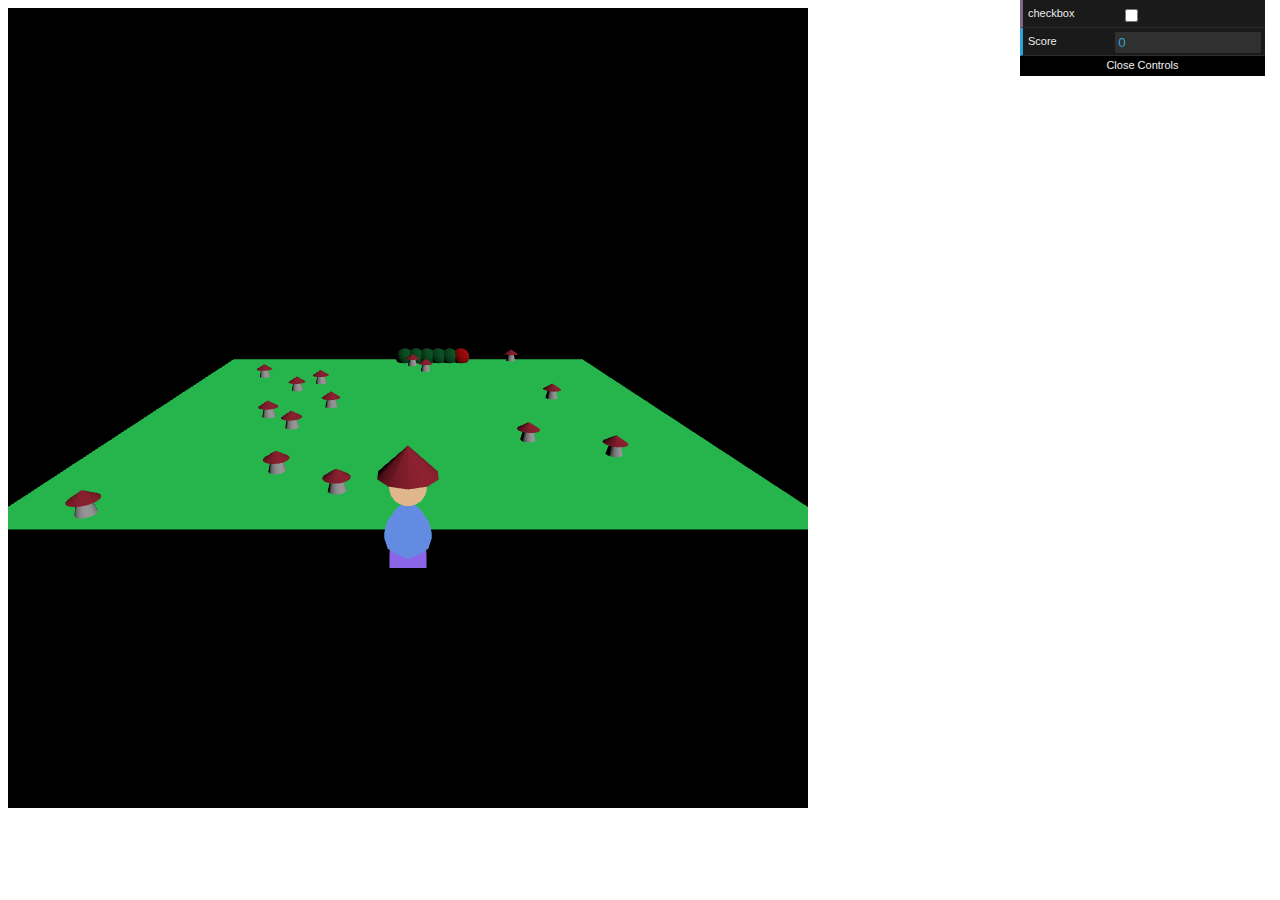
==== commit d52d1797: "hreyfing er ég sátt við, endir kominn. Þarf að skoða sveppi" ====
--- a/centipede.html
+++ b/centipede.html
@@ -45,8 +45,11 @@
 			const renderer = new THREE.WebGLRenderer({canvas, antialias:true});
 
             // ----------------------Teikna gridið ------------------------------------------
-            const gridHelper = new THREE.GridHelper( size, divisions );
-            scene.add( gridHelper );
+            const geometry = new THREE.PlaneGeometry( size, divisions );
+            const material = new THREE.MeshBasicMaterial( {color: 0x26B54C, side: THREE.DoubleSide} );
+            const plane = new THREE.Mesh( geometry, material );
+            plane.rotation.x = Math.PI / 2;
+            scene.add( plane );
 
 
             //------------Hlutir--------------
@@ -111,7 +114,7 @@
                 //Hausinn
                 const headMaterial = new THREE.MeshStandardMaterial({ color: 0xff0000 });
                 head = new THREE.Mesh(ballGeometry, headMaterial);
-                head.position.z = -8;
+                head.position.z = -7;
                 head.position.y = 0.2;
                 centipede.add(head);
                 bodyParts.push(head);
@@ -123,7 +126,7 @@
                     const standardMaterial = new THREE.MeshStandardMaterial( { color: 0x038C3E } );
                     const body = new THREE.Mesh( ballGeometry, standardMaterial );
                     body.position.x -= (i + 1) * 0.5;
-                    body.position.z = -8;
+                    body.position.z = -7;
                     body.position.y = 0.2;
                     centipede.add(body);
                     bodyParts.push(body);
@@ -190,18 +193,18 @@
                 const hatBody = new THREE.Mesh(hatGemotry, hatMaterial);
 
                 if(start){
-                    for (let j = -8; j <= 8; j++) {
-                        var random = Math.random() * 15 - 7.5;
+                    for (let j = -7; j <= 7; j++) {
+                        var random = Math.random() * 13 - 6.5;
                         const stilkurBody = new THREE.Mesh(stilkurGemotry, stilkurMaterial);
-                        stilkurBody.position.set(random, 0.25, j-0.5);
+                        stilkurBody.position.set(random, 0.25, j);
 
                         const hatBody = new THREE.Mesh(hatGemotry, hatMaterial);
-                        hatBody.position.set(random, 0.25+0.2, j-0.5);
+                        hatBody.position.set(random, 0.25+0.2, j);
 
                         mushrooms.add(hatBody);
                         mushroomsStilkur.add(stilkurBody);
-                        mushroomHits = new Array(mushrooms.children.length).fill(0);
-                    }
+                    }
+                    mushroomHits = new Array(mushrooms.children.length).fill(0);
                 } else {
                     const stilkurBody = new THREE.Mesh(stilkurGemotry, stilkurMaterial);
                     stilkurBody.position.set(bodyPart.position.x, 0.25, bodyPart.position.z);
@@ -212,6 +215,7 @@
                     mushrooms.add(hatBody);
                     mushroomsStilkur.add(stilkurBody);
                     mushroomHits.push(0);
+                    console.log(mushroomHits);
                 }
 
                 scene.add(mushrooms);
@@ -254,9 +258,6 @@
                 var outOfCanvas = false;
                 for(var i = 0; i < bodyParts.length; i++){
                     var bodyPart = bodyParts[i];
-                    if(!bodyPart.direction){
-                        bodyPart.direction = 1;
-                    }
 
                     if(bodyPart.material.color.getHex() === 0xff0000){
                         collision = centipedeMushRoomCollision(bodyPart);
@@ -264,20 +265,16 @@
 
                     if(collision){
                         bodyPart.position.z += 0.5;
-                        outOfCanvas = false;
                     } else if(bodyPart.position.x < -size / 2 || bodyPart.position.x > size / 2){
                         bodyPart.position.z += 0.5;
                         bodyPart.direction *= -1;
-                        outOfCanvas = true;
                     }
 
                     if(bodyPart.material.color.getHex() === 0xff0000){
                         bodyPart.position.x += 0.05 * bodyPart.direction;
                     } else if(i !== 0) {
                         bodyPart.position.x += 0.05*bodyPart.direction; 
-                        if(!outOfCanvas){
-                            bodyPart.position.z = oldP[i - 1].z;
-                        }
+                        bodyPart.position.z = oldP[i - 1].z;
                     }
                 }
             }
@@ -285,7 +282,11 @@
             function oldPosition(bodyParts){
                 var position = [];
                 for(let i = 0; i < bodyParts.length; i++){
-                    position.push({z:bodyParts[i].position.z}) ;
+
+                    if(!bodyParts[i].direction){
+                        bodyParts[i].direction = 1;
+                    }
+                    position.push({z:bodyParts[i].position.z, direction: bodyParts[i].direction}) ;
                 }
                 return position;
             }
@@ -398,10 +399,14 @@
                     centipedeAlive = false;
                 } else {
                     for (var i = 0; i < centipede.children.length; i++) {
-                        if (centipede.children[i].position.z >= alfur.children[0].position.z +0.5) {
-                            showGameOverlay('Þú tapaðir!', 'Þú fékkst engin stig');
-                            centipedeAlive = false;
-                            break;
+                        if(centipede.children[i].material.color.getHex() === 0xff0000){
+                            if ( centipede.children[i].position.z >= size/2&& centipede.children[i].position.x > alfur.children[0].position.x - 0.3 &&
+                            centipede.children[i].position.x <  alfur.children[0].position.x +0.3) {
+                                centipede.clear();
+                                showGameOverlay('Þú tapaðir!', 'Þú fékkst engin stig');
+                                centipedeAlive = false;
+                                break;
+                            }
                         }
                     }
                 }
@@ -414,7 +419,6 @@
                     scene.remove(mushrooms.children[i]);
                 } 
                 scene.remove(mushroomsStilkur);
-                centipede.clear();
                 mushrooms.clear();
                 mushroomsStilkur.clear();
  
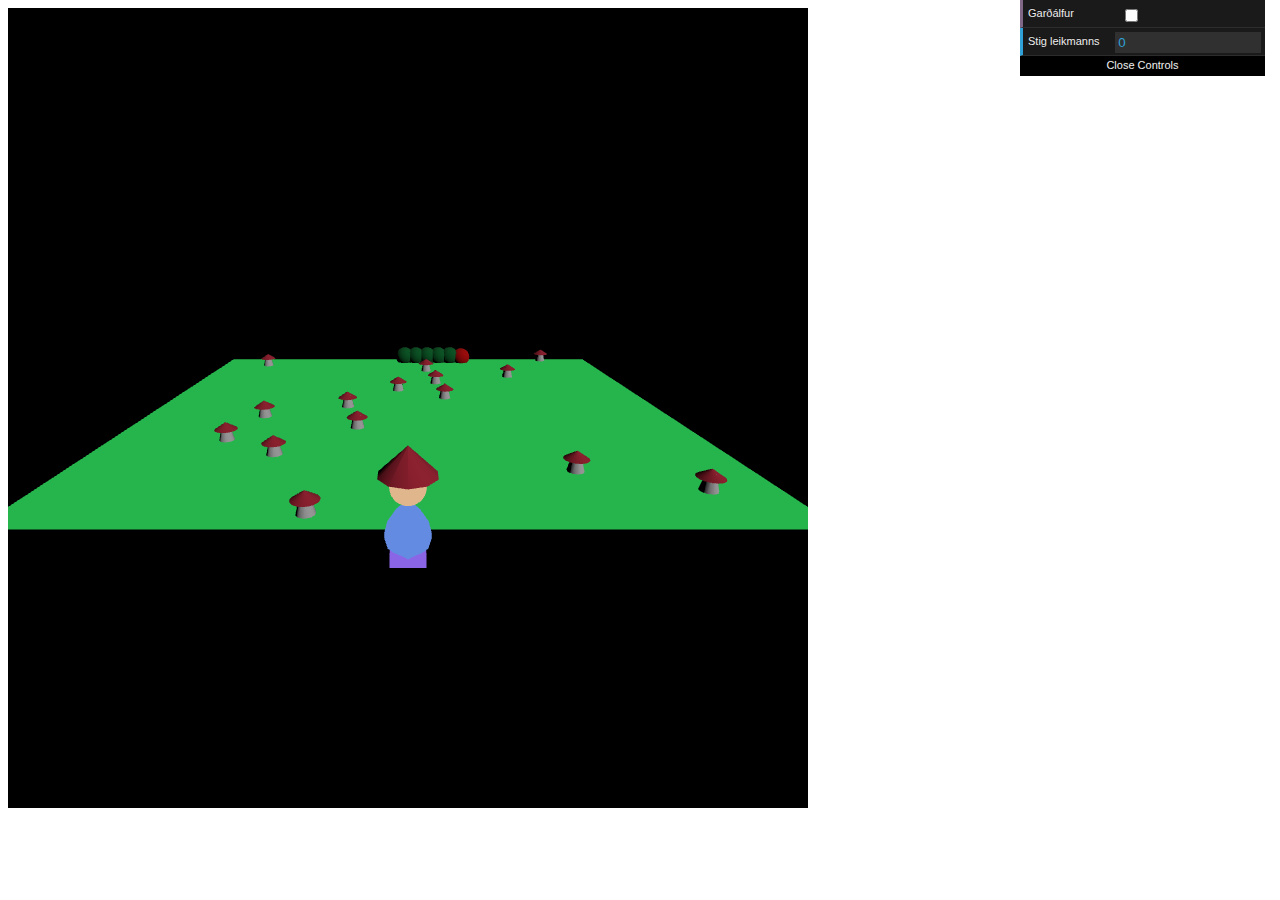
==== commit 96c01f66: "nogu til fyrir skil" ====
--- a/centipede.html
+++ b/centipede.html
@@ -64,6 +64,7 @@
             var head;
             var mushrooms;
             var mushroomsStilkur;
+            var mushroomHits;
             var centipede;
             var centipedeOrigin;
 
@@ -127,7 +128,7 @@
                     const body = new THREE.Mesh( ballGeometry, standardMaterial );
                     body.position.x -= (i + 1) * 0.5;
                     body.position.z = -7;
-                    body.position.y = 0.2;
+                    body.position.y = 0.25;
                     centipede.add(body);
                     bodyParts.push(body);
                     centipedeOrigin.push(body);
@@ -166,7 +167,7 @@
                     checkbox: false
                 };
 
-                gui.add(gameConfig, 'checkbox').onChange(function (value) {
+                gui.add(gameConfig, 'checkbox').name('Garðálfur').onChange(function (value) {
                     if(value){
                         camera.position.set(alfur.position.x, 1.5, divisions / 2+0.5);
                     } else {
@@ -174,13 +175,14 @@
                     }
                 });
 
-                gui.add(gameConfig, 'score', 0).name('Score');
+                gui.add(gameConfig, 'score', 0).name('Stig leikmanns');
             }
             
             function createMushroom(start, bodyPart){
                 if(start){
                     mushrooms = new THREE.Object3D();
                     mushroomsStilkur = new THREE.Object3D();
+                    mushroomHits = [];
                 }
 
                 const stilkurGemotry = new THREE.CylinderGeometry(0.1, 0.2, 0.4, 10);
@@ -203,8 +205,9 @@
 
                         mushrooms.add(hatBody);
                         mushroomsStilkur.add(stilkurBody);
-                    }
-                    mushroomHits = new Array(mushrooms.children.length).fill(0);
+                        mushroomHits.push(0);
+                    }
+                    //mushroomHits = new Array(mushrooms.children.length).fill(0);
                 } else {
                     const stilkurBody = new THREE.Mesh(stilkurGemotry, stilkurMaterial);
                     stilkurBody.position.set(bodyPart.position.x, 0.25, bodyPart.position.z);
@@ -215,7 +218,6 @@
                     mushrooms.add(hatBody);
                     mushroomsStilkur.add(stilkurBody);
                     mushroomHits.push(0);
-                    console.log(mushroomHits);
                 }
 
                 scene.add(mushrooms);
@@ -231,15 +233,15 @@
             function onKeyDown(event) {
                 switch (event.keyCode) {
                     case 65: 
-                        alfur.position.x -= 0.5;
+                        alfur.position.x -= 0.25;
                         if(gameConfig.checkbox){
-                            camera.position.x -= 0.5;
+                            camera.position.x -= 0.25;
                         }
                         break;
                     case 68: 
-                        alfur.position.x += 0.5;
+                        alfur.position.x += 0.25;
                         if(gameConfig.checkbox){
-                            camera.position.x += 0.5;
+                            camera.position.x += 0.25;
                         }
                         break;
                     case 32:
@@ -309,7 +311,7 @@
                         const mushroomHat = mushrooms.children[i];
                         const mushroomPosition = mushroom.position;
                         const distance = bullet.position.distanceTo(mushroomPosition);
-                        if (distance < 0.7) {
+                        if (distance < 0.3) {
                             mushroomHits[i]++;
                             scene.remove(bullet);
                             bulletActive = false;
@@ -319,6 +321,7 @@
 
                             if (mushroomHits[i] === 4) {
                                 updateScore(1);
+                                mushroomHits.splice(i,1);
                                 mushrooms.remove(mushroomHat);
                                 mushroomsStilkur.remove(mushroom);
                             }
@@ -400,7 +403,7 @@
                 } else {
                     for (var i = 0; i < centipede.children.length; i++) {
                         if(centipede.children[i].material.color.getHex() === 0xff0000){
-                            if ( centipede.children[i].position.z >= size/2&& centipede.children[i].position.x > alfur.children[0].position.x - 0.3 &&
+                            if ( centipede.children[i].position.z >= size/2-0.5&& centipede.children[i].position.x > alfur.children[0].position.x - 0.3 &&
                             centipede.children[i].position.x <  alfur.children[0].position.x +0.3) {
                                 centipede.clear();
                                 showGameOverlay('Þú tapaðir!', 'Þú fékkst engin stig');
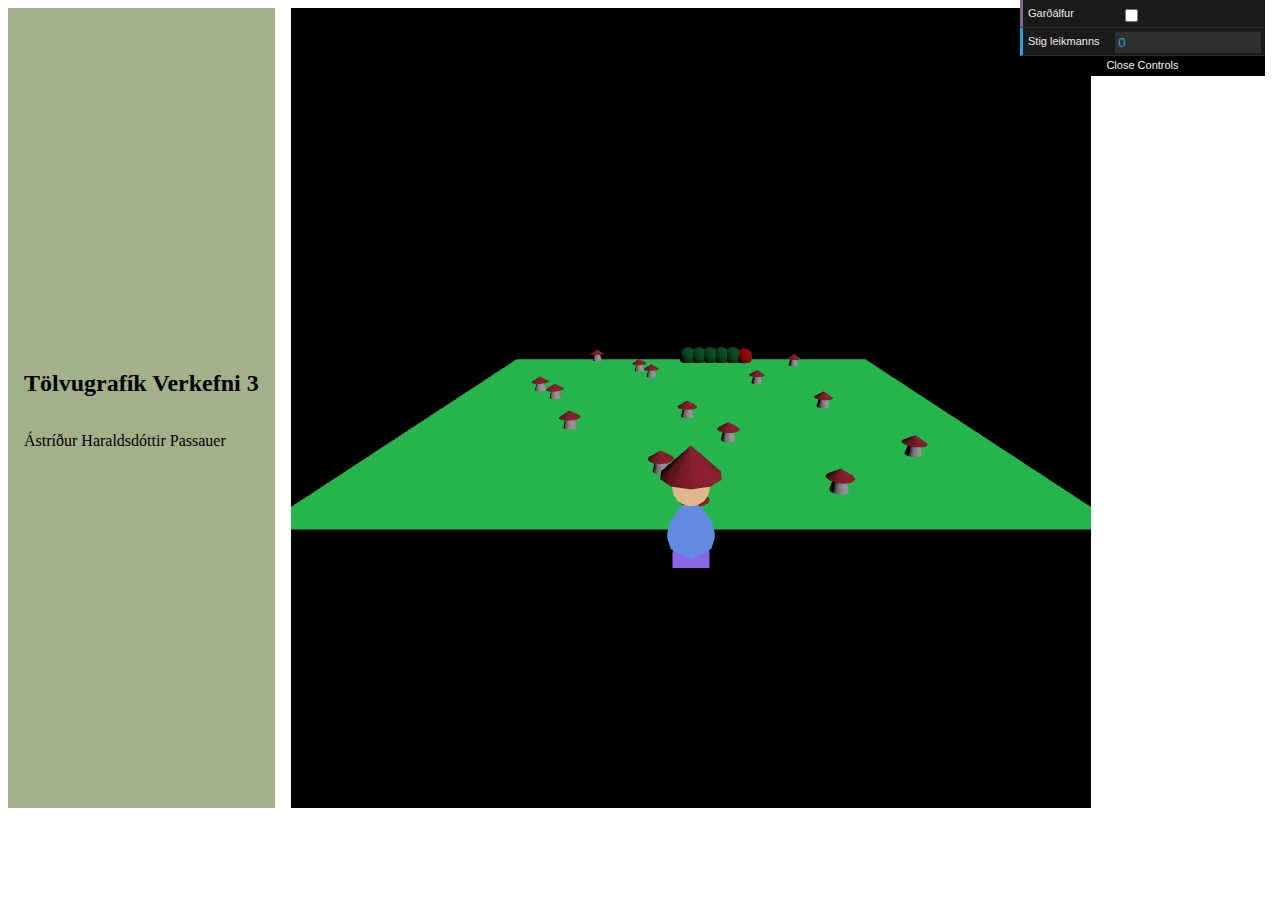
==== commit bc5ecbae: "loka útgáfa" ====
--- a/centipede.html
+++ b/centipede.html
@@ -5,6 +5,10 @@
 		<title>Ólíkar áferðir</title>
         <link rel="stylesheet" href="./styles.css">
 	</head>
+    <header class="header">
+        <h2>Tölvugrafík Verkefni 3</h2>
+        <p>Ástríður Haraldsdóttir Passauer</p>
+    </header>
 	<body>
         <canvas id="c"  width="800" height="800"></canvas>
 		<script src="js/three.js"></script>
@@ -107,6 +111,9 @@
                 alfur = new THREE.Object3D();
                 cameraView = { checkbox: true };
                 isShooting = false;
+
+                //------------------Camera-----------------------------------------------------
+                camera.position.set(0, 5, 16);
 
                 //-------------------Teikna upp Centipede --------------------------------------
 			    const ballGeometry = new THREE.SphereGeometry( 0.4, 12, 10 );
--- a/styles.css
+++ b/styles.css
@@ -1,6 +1,15 @@
 body {
     background-color: white;
     display: flex;
+}
+
+.header {
+    background-color: #a3b18a;
+    display: flex;
+    flex-direction: column;
+    justify-content: center;
+    padding: 1rem;
+    margin-right: 1rem;
 }
 
 .score {
@@ -13,8 +22,8 @@
 
 #gameOverlay {
     position: absolute;
-    top: 0.5%;
-    left: 0.5%;
+    top: 1%;
+    left: 20.4%;
     width: 800px;
     height: 800px;
     background: rgba(0, 0, 0, 0.5);
